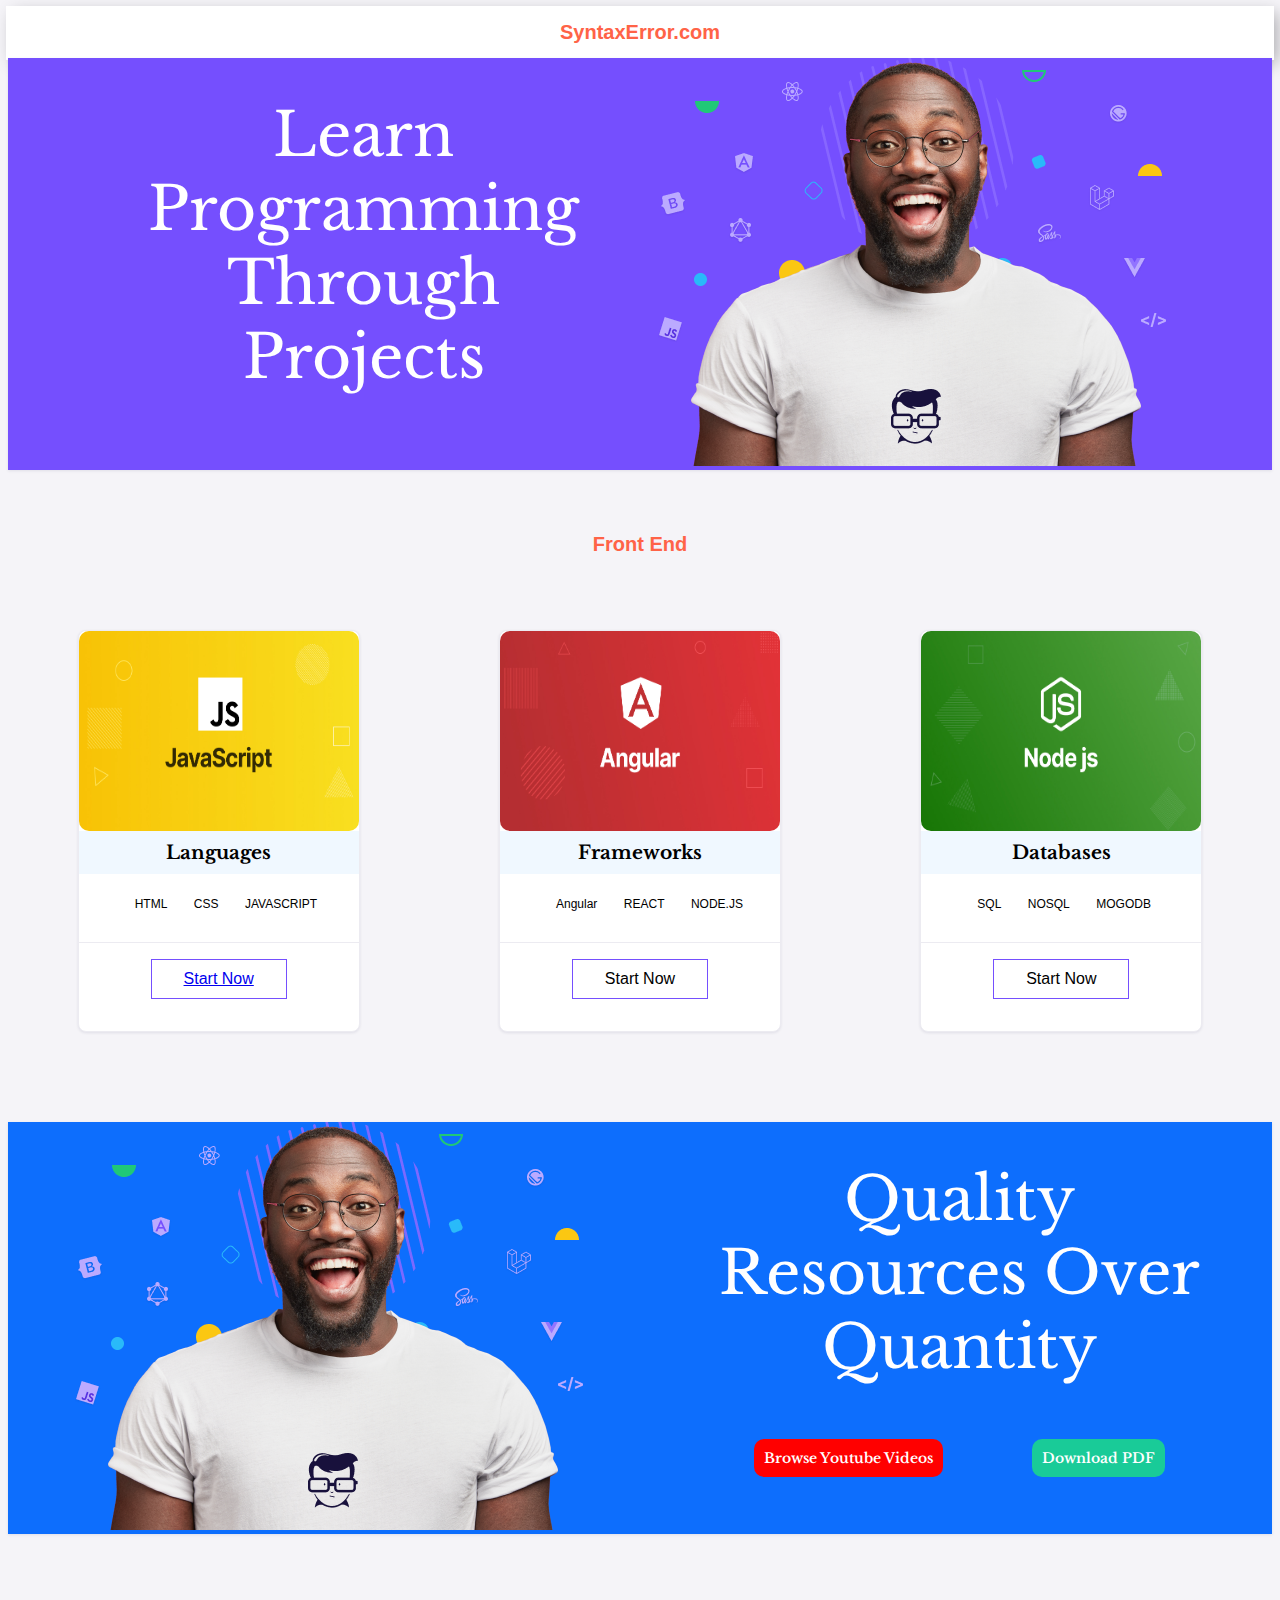
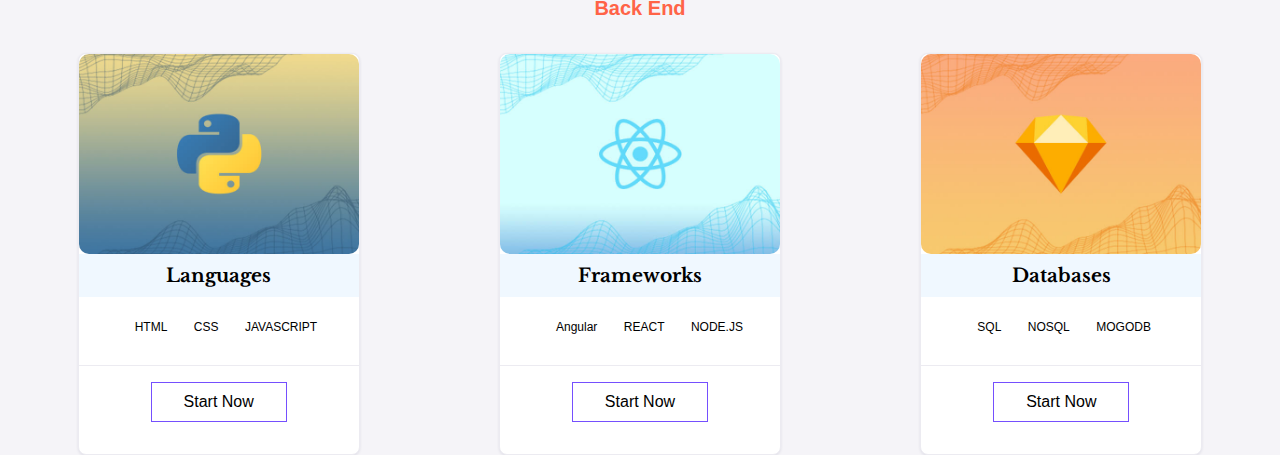
==== index.html @ 100a8759 "added new class selector" ====
<!DOCTYPE html>
<html lang="en">
<head>
    <meta charset="UTF-8">
    <meta http-equiv="X-UA-Compatible" content="IE=edge">
    <meta name="viewport" content="width=device-width, initial-scale=1.0">
    <link rel="stylesheet" href="style.css">
    <link rel="preconnect" href="https://fonts.googleapis.com">
<link rel="preconnect" href="https://fonts.gstatic.com" crossorigin>
<link href="https://fonts.googleapis.com/css2?family=Libre+Baskerville:wght@700&display=swap" rel="stylesheet">
   
<title>Home-SyntaxError.com</title>

</head>
<body>
 <div class="menu-bar">
     
        <h1> SyntaxError.com </h1>
 </div>

 <div class="title">
     
    <div class="bg-txt">
       
        Learn 
        Programming Through Projects
    </div>

    <div class="bg-img">
        <img src="./images/background.png" alt="">
    </div>
    

</div>




</div>


  
  
 <div class="front-end-title">

     <h1>Front End</h1>
    
    
 </div>

 <!--fron end container starts here -->

<div class="main-container">



    <div class="front-end">
        
        <div class="image-container">
            <img src="./images/java.jpg" alt="">

        </div>

        <div class="heading"><h3>Languages</h3></div>

        <div class="items">
            <ul>
                <li>HTML</li>
                <li>CSS</li>
                <li>JAVASCRIPT</li>
            </ul>
        </div>

        <div class="button">
            <button><a class="buttons-link"  href="./frontend/index.html">Start Now</a></button>
        </div>

    </div>





    <div class="front-end">
        
        <div class="image-container">
            <img src="./images/angular.jpg" alt="">

        </div>

        <div class="heading"><h3>Frameworks</h3></div>

        <div class="items">
            <ul>
                <li>Angular</li>
                <li>REACT</li>
                <li>NODE.JS</li>
            </ul>
        </div>

        <div class="button">
            <button>Start Now</button>
        </div>
        
    </div>





    <div class="front-end">
        
        <div class="image-container">

            <img src="./images/node.jpg" alt="">

        </div>

        <div class="heading"><h3>Databases</h3></div>

        <div class="items">
            <ul>
                <li>SQL</li>
                <li>NOSQL</li>
                <li>MOGODB</li>
            </ul>
        </div>

        <div class="button">
            <button>Start Now</button>
        </div>
        
    </div>
<!--front end container ends here -->


<div class="title-2">

    <div class="bg-img">
        <img src="./images/background.png" alt="">
        
    </div>
    
     
    <div class="bg-txt-2">
       
        Quality 
        Resources Over Quantity 

        <div class="buttons">

         <div class="buttons-container">

             <a class="buttons-a-first" href="">Browse Youtube Videos</a>  
              
            
        </div>

         <div class="buttons-container">
             <a class="buttons-a" href="">Download PDF</a>
            
        </div>
         

        </div>

    </div>


</div>


<div class="front-end-title">

    <h1>Back End</h1>
   
   
</div>




    <!--back end starts here-->

    <div class="front-end">
        
        <div class="image-container">
            <img src="./images/python2.jpg" alt="">

        </div>

        <div class="heading"><h3>Languages</h3></div>

        <div class="items">
            <ul>
                <li>HTML</li>
                <li>CSS</li>
                <li>JAVASCRIPT</li>
            </ul>
        </div>

        <div class="button">
            <button>Start Now</button>
        </div>

    </div>





    <div class="front-end">
        
        <div class="image-container">
            <img src="./images/django.jpg" alt="">

        </div>

        <div class="heading"><h3>Frameworks</h3></div>

        <div class="items">
            <ul>
                <li>Angular</li>
                <li>REACT</li>
                <li>NODE.JS</li>
            </ul>
        </div>

        <div class="button">
            <button>Start Now</button>
        </div>
        
    </div>





    <div class="front-end">
        
        <div class="image-container">

            <img src="./images/databasepy.jpg" alt="">

        </div>

        <div class="heading"><h3>Databases</h3></div>

        <div class="items">
            <ul>
                <li>SQL</li>
                <li>NOSQL</li>
                <li>MOGODB</li>
            </ul>
        </div>

        <div class="button">
            <button>Start Now</button>
        </div>
        
    </div>

    <!--backend ends here-->



</div>




 

</body>


</html>
---- style.css ----
body{
    background-color: #f5f4f8;
    font-family: "Source Sans Pro",sans-serif;
}

@media (min-width:200px)

{
    .menu-bar{
    
        padding: 0;
        
        width: 100%;
        background-color: white;
        display: flex;
        justify-content: space-around;
        box-shadow: inset 0 -3em 3em rgba(255, 255, 255, 0.1),
        0 0  0 2px rgb(255,255,255),
        0.3em 0.3em 1em rgba(0,0,0,0.3);
       
    }


    h1
{
    color: tomato;
    font-size: 20px;
}
  

}

.title{

    display: flex;
    flex-wrap: wrap;
    width: 100%;
    box-shadow: 0 1px 3px rgb(3 0 71 / 9%);
    background-color: white;
    justify-content: center;
    background-color: #754ffe;
    

}
.bg-txt{
    
  
    width: 500px;
    padding: 20px;
    margin-top: 20px;
    color: white;
    font-size: 60px;
    text-align: center;
    font-family: 'Libre Baskerville', serif;
    
    
}


.title-2{

    display: flex;
    flex-wrap: wrap;
    width: 100%;
    box-shadow: 0 1px 3px rgb(3 0 71 / 9%);
    background-color: white;
    justify-content: space-around;
    background-color: #0d6efd;;
    margin-top: 70px;
    

}
.bg-txt-2{
    
  
    width: 500px;
    padding: 20px;
    margin-top: 20px;
    color: white;
    font-size: 60px;
    text-align: center;
    font-family: 'Libre Baskerville', serif;
    
    
}

.buttons{

    display: flex;
  
    font-size:10px;
    margin-top: 50px;
    justify-content: space-around;
    
}



.buttons-container{
    border: 1px solid transparent;
    border-radius: .25rem;
    color: #5c5776;
    cursor: pointer;
    display: inline-block;
    font-size: .875rem;
    font-weight: 600;
    line-height: 1.6;
    padding: .75rem 1.25rem;
    text-align: center;
    
    
}



.buttons-container a{
    text-decoration: none;
}



.buttons-a
{
    background-color: #19cb98;
    border-color: #19cb98;
    color: #fff;
    padding: 10px;
    border-radius: 10px;
}


.buttons-a-first
{
    background-color: red;
    border-color: #19cb98;
    color: #fff;
    padding: 10px;
    border-radius: 10px;
}


.bg-img-2{

    width: 150px;
    
}


.title h1{

    text-align: center;
    font-size: 30px;
    color: black;
}

.front-end-title{
    display: flex;
    margin-top: 50px;
     width: 100%;
    
    justify-content: center;
}


.main-container{

    width: 100%;
    margin-top: 40px;
    display: flex;
    height: 400px;
    justify-content: space-around;
    flex-wrap: wrap;
    
    
    
}



.front-end{
    border: 1px solid #ecebf1;
    height: 400px;
    margin-top: 0;
    border-radius: .5rem;
    width: 280px;
    /*box-shadow: inset 0 -3em 3em rgba(255, 255, 255, 0.1),
        0 0  0 2px rgb(255,255,255),
        0.3em 0.3em 1em rgba(0,0,0,0.3);*/

        margin: 20px;
        box-shadow: 0 1px 3px rgb(3 0 71 / 9%);
        background-color: white;

        
        
}


    
.heading h3{
   
    text-align: center;
    background-color: aliceblue;
    margin-top: 0;
    padding: 10px;
    font-family: 'Libre Baskerville', serif;
}

.image-container{
    
    height: 200px;
    
    
}



.image-container img{
    height: 200px;
    border-radius: 10px;
    width: 280px;
}

.items{
    justify-content: center;
    margin: 5px;
   
    
    
}

.items ul{
    list-style-type: square;
    margin-top: 20px;
   
    
}

.items li {
    display: inline;
    padding: 1px;
    font-size: 12px;
    text-align: center;
    margin: 10px;

}








.button{
    display: flex;
    margin-top: 30px;
    justify-content: center;
    border-top: 1px solid #ecebf1;
}


.button button{
    
    background-color: white;
    color: black;
    padding: 10px 32px;
    text-align: center;
    text-decoration: none;
    border: 1px solid #754ffe;
    font-size: 16px;
    margin: 16px 2px;
    transition-duration: 0.4s;
    cursor: pointer;
}

.button button:hover{
    background-color: #754ffe;
    color: white;
}
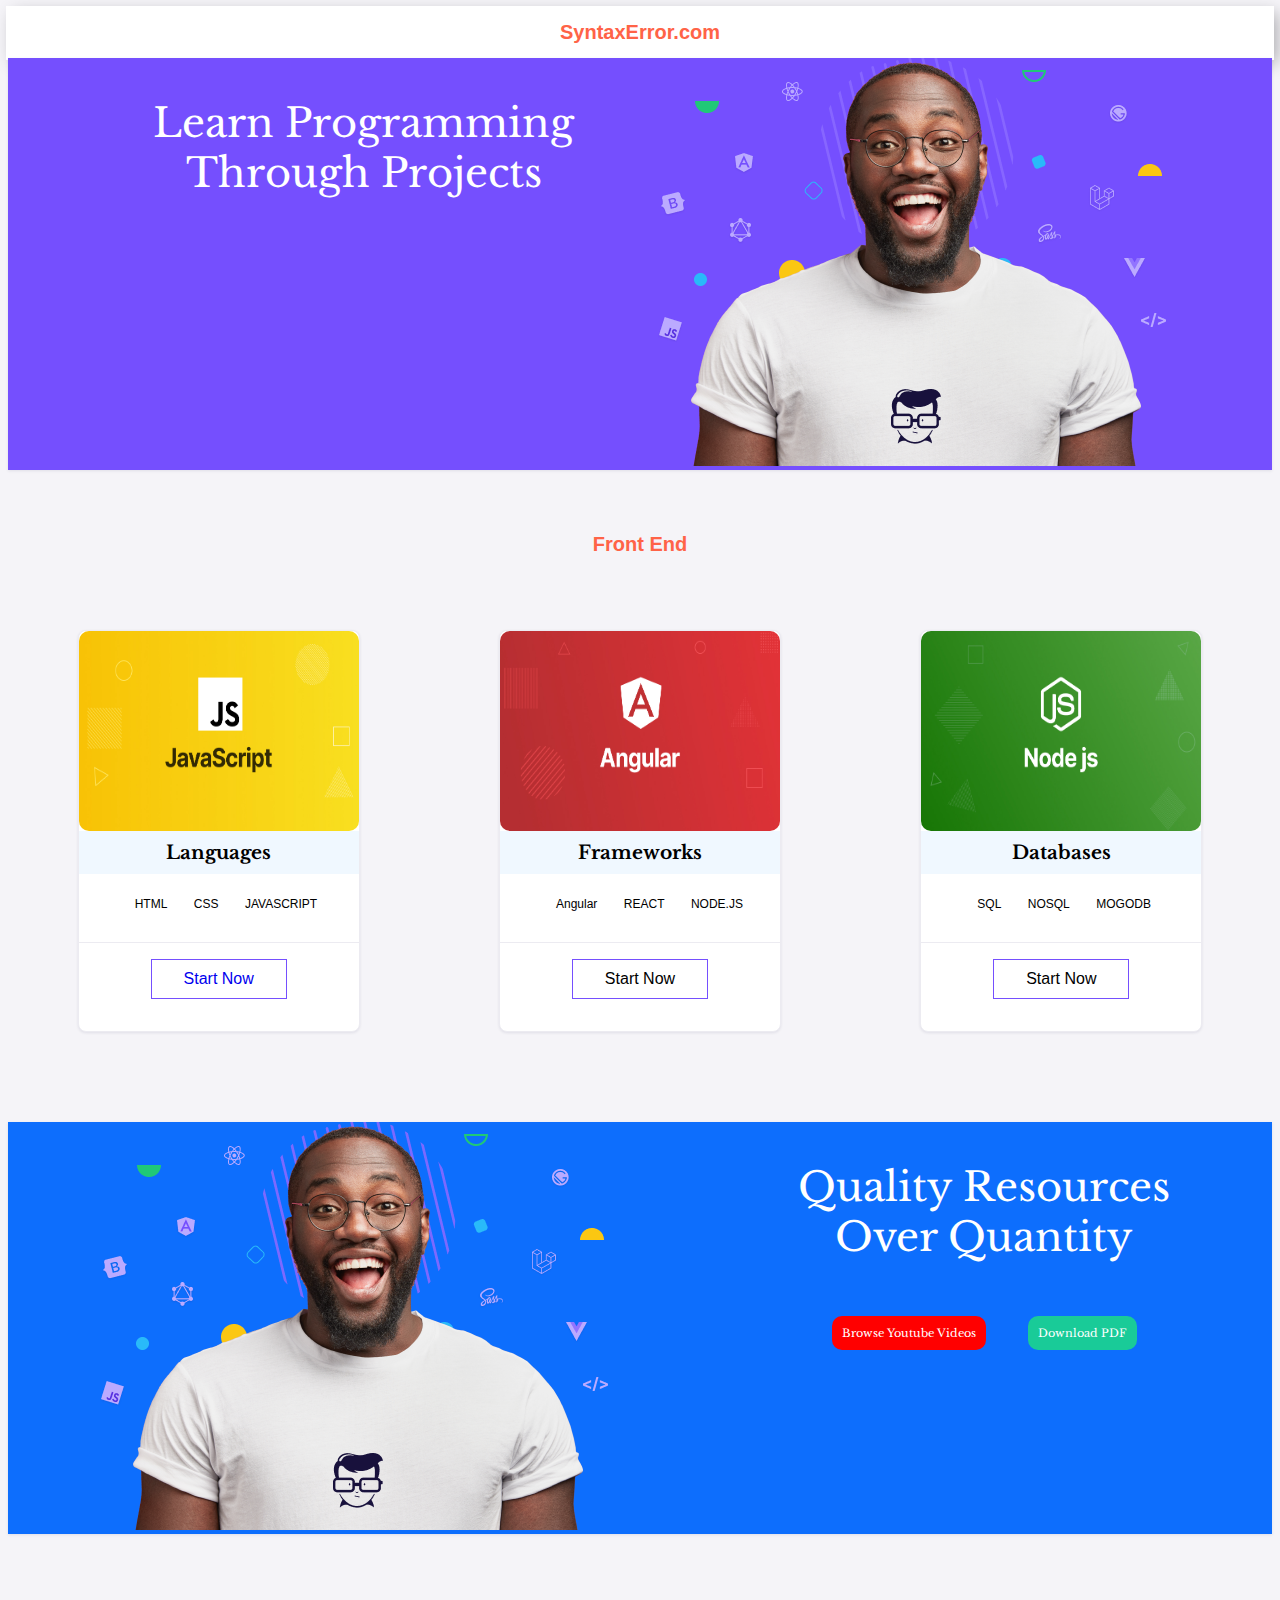
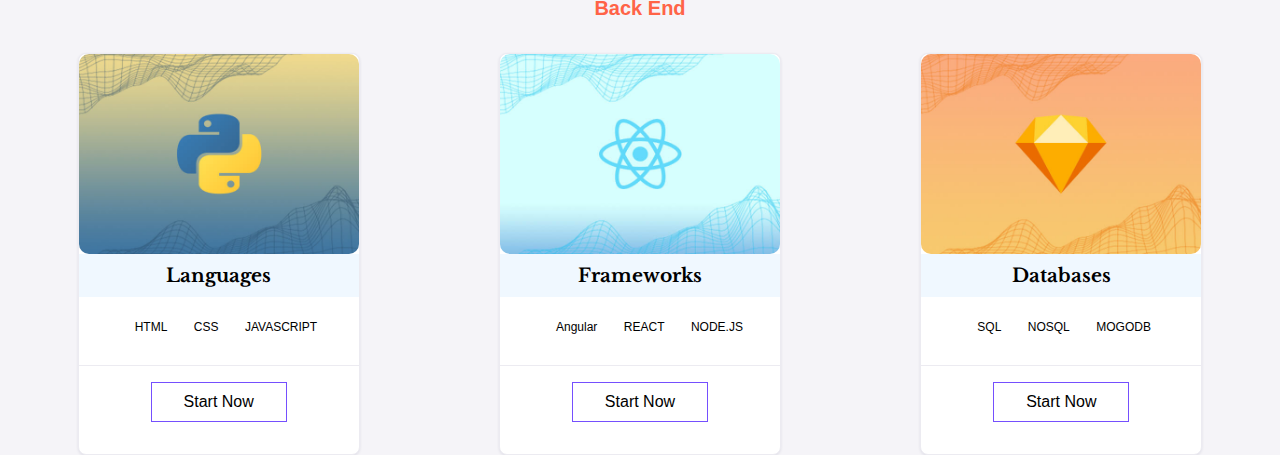
==== commit faf17d7a: "included few class names" ====
--- a/index.html
+++ b/index.html
@@ -72,7 +72,7 @@
         </div>
 
         <div class="button">
-            <button><a class="buttons-link"  href="./frontend/index.html">Start Now</a></button>
+            <button><a class="buttons-link" href="./frontend/index.html">Start Now</a></button>
         </div>
 
     </div>
@@ -136,7 +136,7 @@
 
 <div class="title-2">
 
-    <div class="bg-img">
+    <div class="bg-backend">
         <img src="./images/background.png" alt="">
         
     </div>
--- a/style.css
+++ b/style.css
@@ -1,11 +1,16 @@
-body{
-    background-color: #f5f4f8;
-    font-family: "Source Sans Pro",sans-serif;
-}
-
-@media (min-width:200px)
-
-{
+
+@media (min-width:300px)
+{
+    body{
+        background-color: #f5f4f8;
+        font-family: "Source Sans Pro",sans-serif;
+    }
+}
+
+
+
+
+
     .menu-bar{
     
         padding: 0;
@@ -28,7 +33,7 @@
 }
   
 
-}
+
 
 .title{
 
@@ -42,19 +47,25 @@
     
 
 }
-.bg-txt{
+
+
+
+    .bg-txt{
     
   
-    width: 500px;
-    padding: 20px;
-    margin-top: 20px;
-    color: white;
-    font-size: 60px;
-    text-align: center;
-    font-family: 'Libre Baskerville', serif;
-    
-    
-}
+        width: 500px;
+        padding: 20px;
+        margin-top: 20px;
+        color: white;
+        font-size: 40px;
+        text-align: center;
+        font-family: 'Libre Baskerville', serif;
+        
+        
+    }
+
+
+
 
 
 .title-2{
@@ -73,11 +84,11 @@
 .bg-txt-2{
     
   
-    width: 500px;
+    width: 400px;
     padding: 20px;
     margin-top: 20px;
     color: white;
-    font-size: 60px;
+    font-size: 40px;
     text-align: center;
     font-family: 'Libre Baskerville', serif;
     
@@ -87,11 +98,14 @@
 .buttons{
 
     display: flex;
-  
     font-size:10px;
     margin-top: 50px;
-    justify-content: space-around;
-    
+    justify-content: center;
+    
+}
+.buttons-link{
+  text-decoration: none;
+   
 }
 
 
@@ -102,19 +116,21 @@
     color: #5c5776;
     cursor: pointer;
     display: inline-block;
-    font-size: .875rem;
-    font-weight: 600;
+    font-size: .7rem;
+    font-weight: 100;
     line-height: 1.6;
     padding: .75rem 1.25rem;
     text-align: center;
     
     
+    
 }
 
 
 
 .buttons-container a{
     text-decoration: none;
+    
 }
 
 
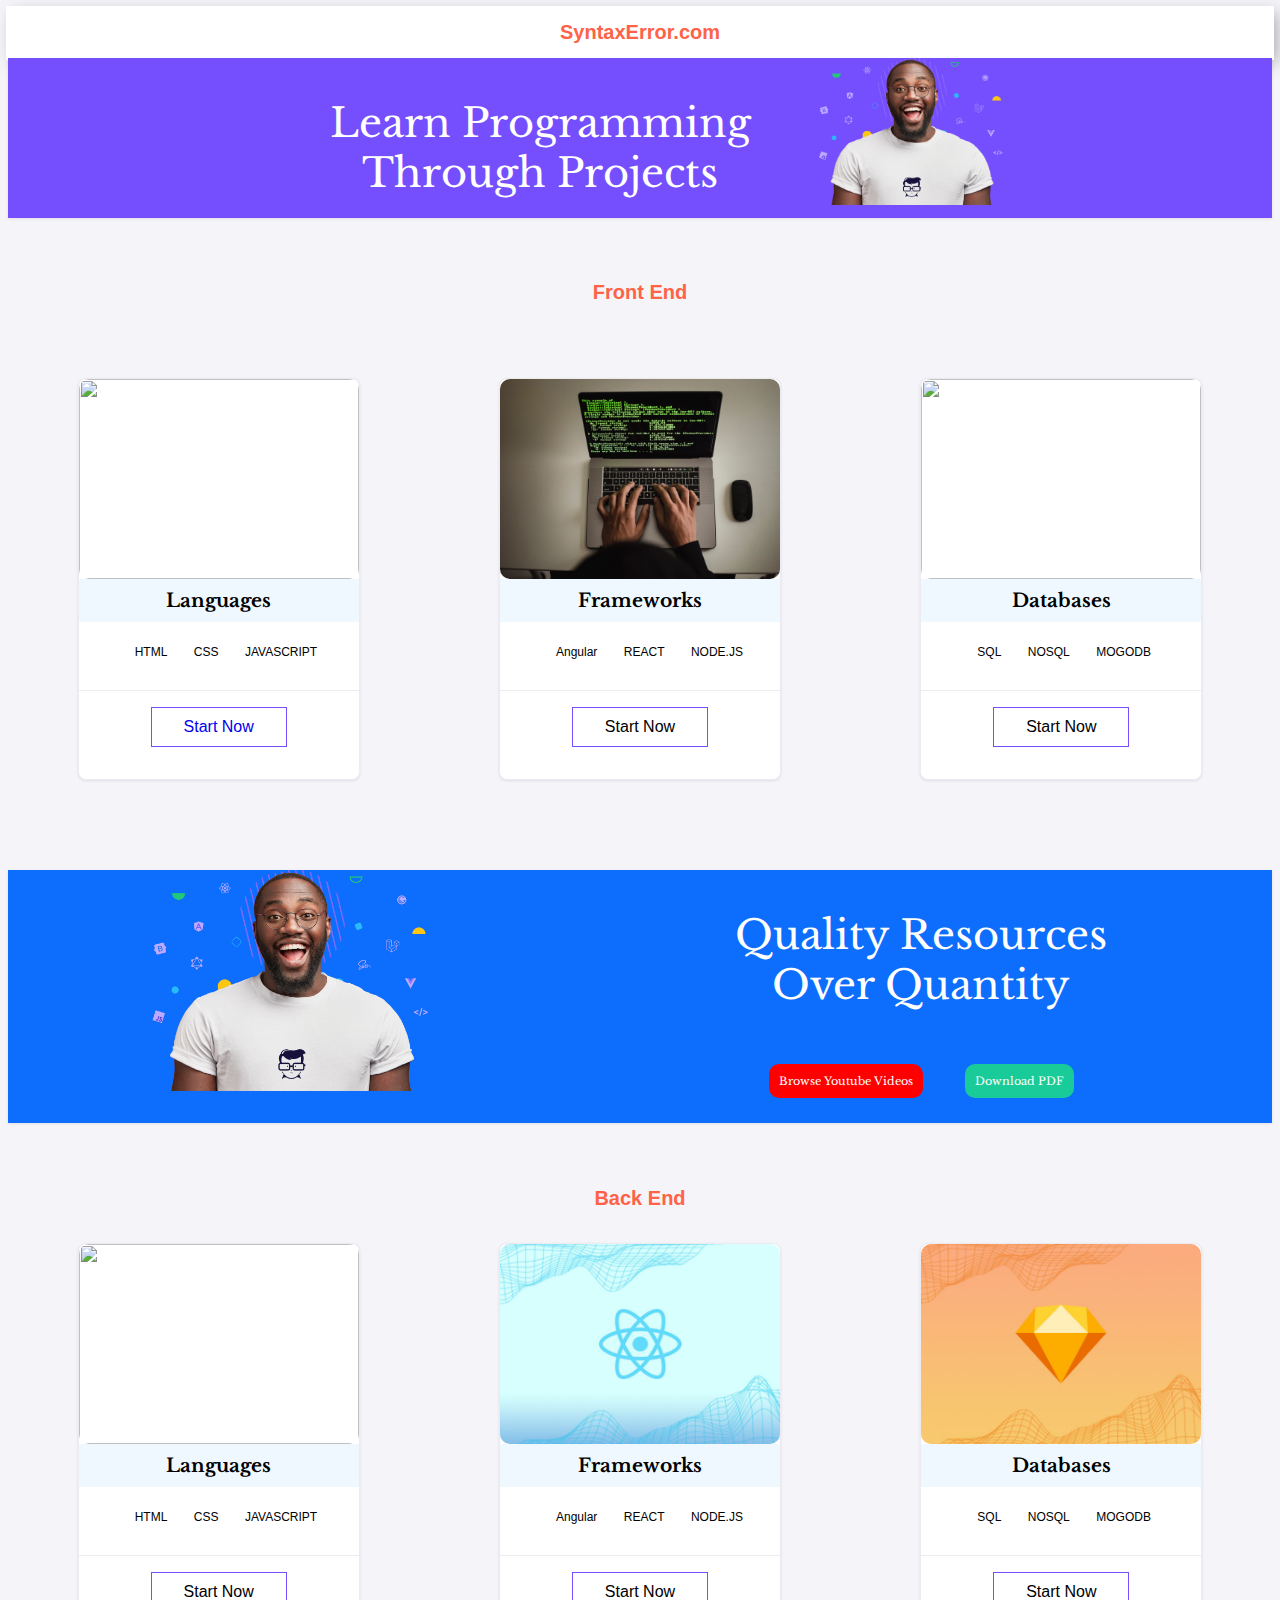
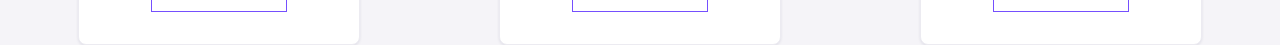
==== commit b81bb00a: "connected new image files" ====
--- a/index.html
+++ b/index.html
@@ -57,7 +57,7 @@
     <div class="front-end">
         
         <div class="image-container">
-            <img src="./images/java.jpg" alt="">
+            <img src="./images/frontend1.jpg" alt="">
 
         </div>
 
@@ -84,7 +84,7 @@
     <div class="front-end">
         
         <div class="image-container">
-            <img src="./images/angular.jpg" alt="">
+            <img src="./images/code2.jpg" alt="">
 
         </div>
 
@@ -112,7 +112,7 @@
         
         <div class="image-container">
 
-            <img src="./images/node.jpg" alt="">
+            <img src="./images/codeframe.jpg" alt="">
 
         </div>
 
@@ -185,7 +185,7 @@
     <div class="front-end">
         
         <div class="image-container">
-            <img src="./images/python2.jpg" alt="">
+            <img src="./images/pythoncode.jpg" alt="">
 
         </div>
 
--- a/style.css
+++ b/style.css
@@ -64,6 +64,10 @@
         
     }
 
+.bg-img img{
+    width: 200px;
+}
+
 
 
 
@@ -81,6 +85,12 @@
     
 
 }
+
+.bg-backend img{
+   width: 300px;
+}
+
+
 .bg-txt-2{
     
   
@@ -155,11 +165,7 @@
 }
 
 
-.bg-img-2{
-
-    width: 150px;
-    
-}
+
 
 
 .title h1{
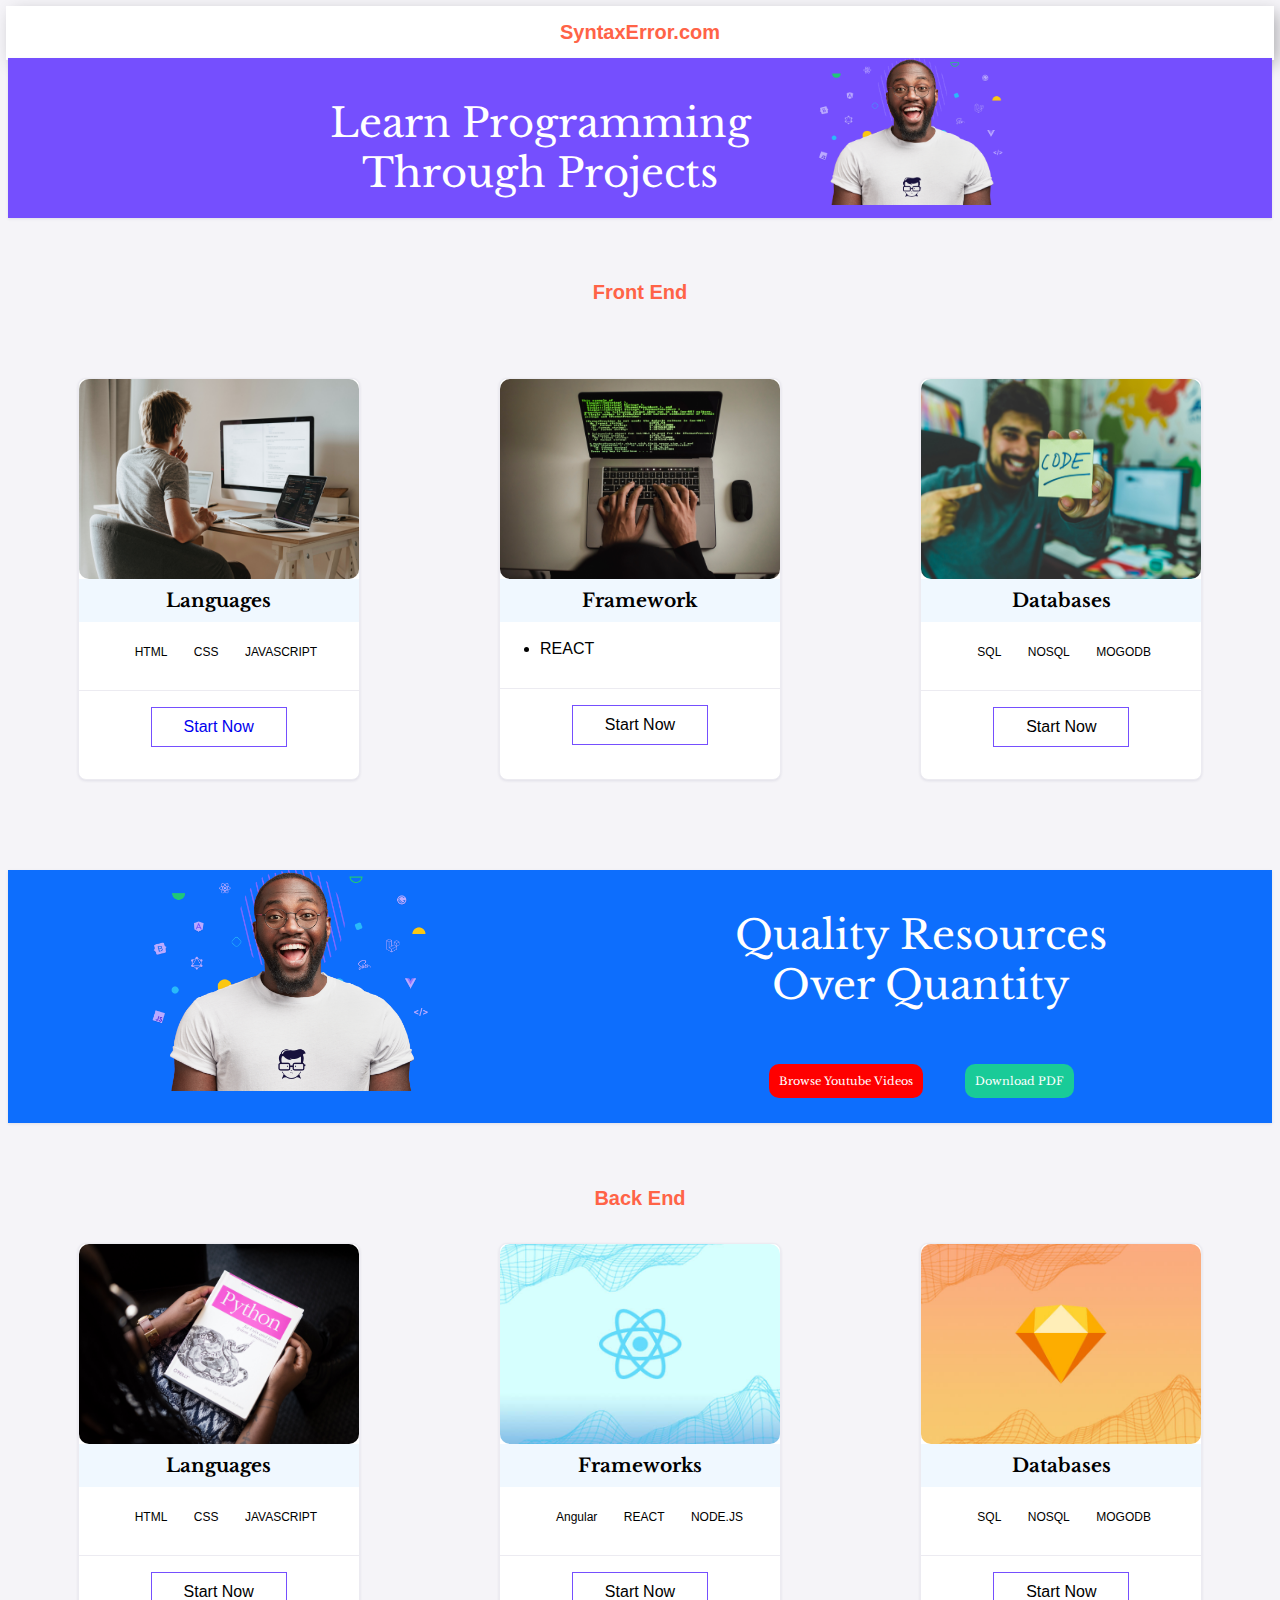
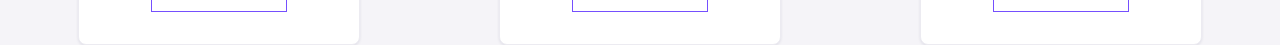
==== commit c2c3b054: "changed the frameworks to just react" ====
--- a/index.html
+++ b/index.html
@@ -88,13 +88,11 @@
 
         </div>
 
-        <div class="heading"><h3>Frameworks</h3></div>
-
-        <div class="items">
-            <ul>
-                <li>Angular</li>
+        <div class="heading"><h3>Framework</h3></div>
+
+        <div class="items-framework">
+            <ul> 
                 <li>REACT</li>
-                <li>NODE.JS</li>
             </ul>
         </div>
 
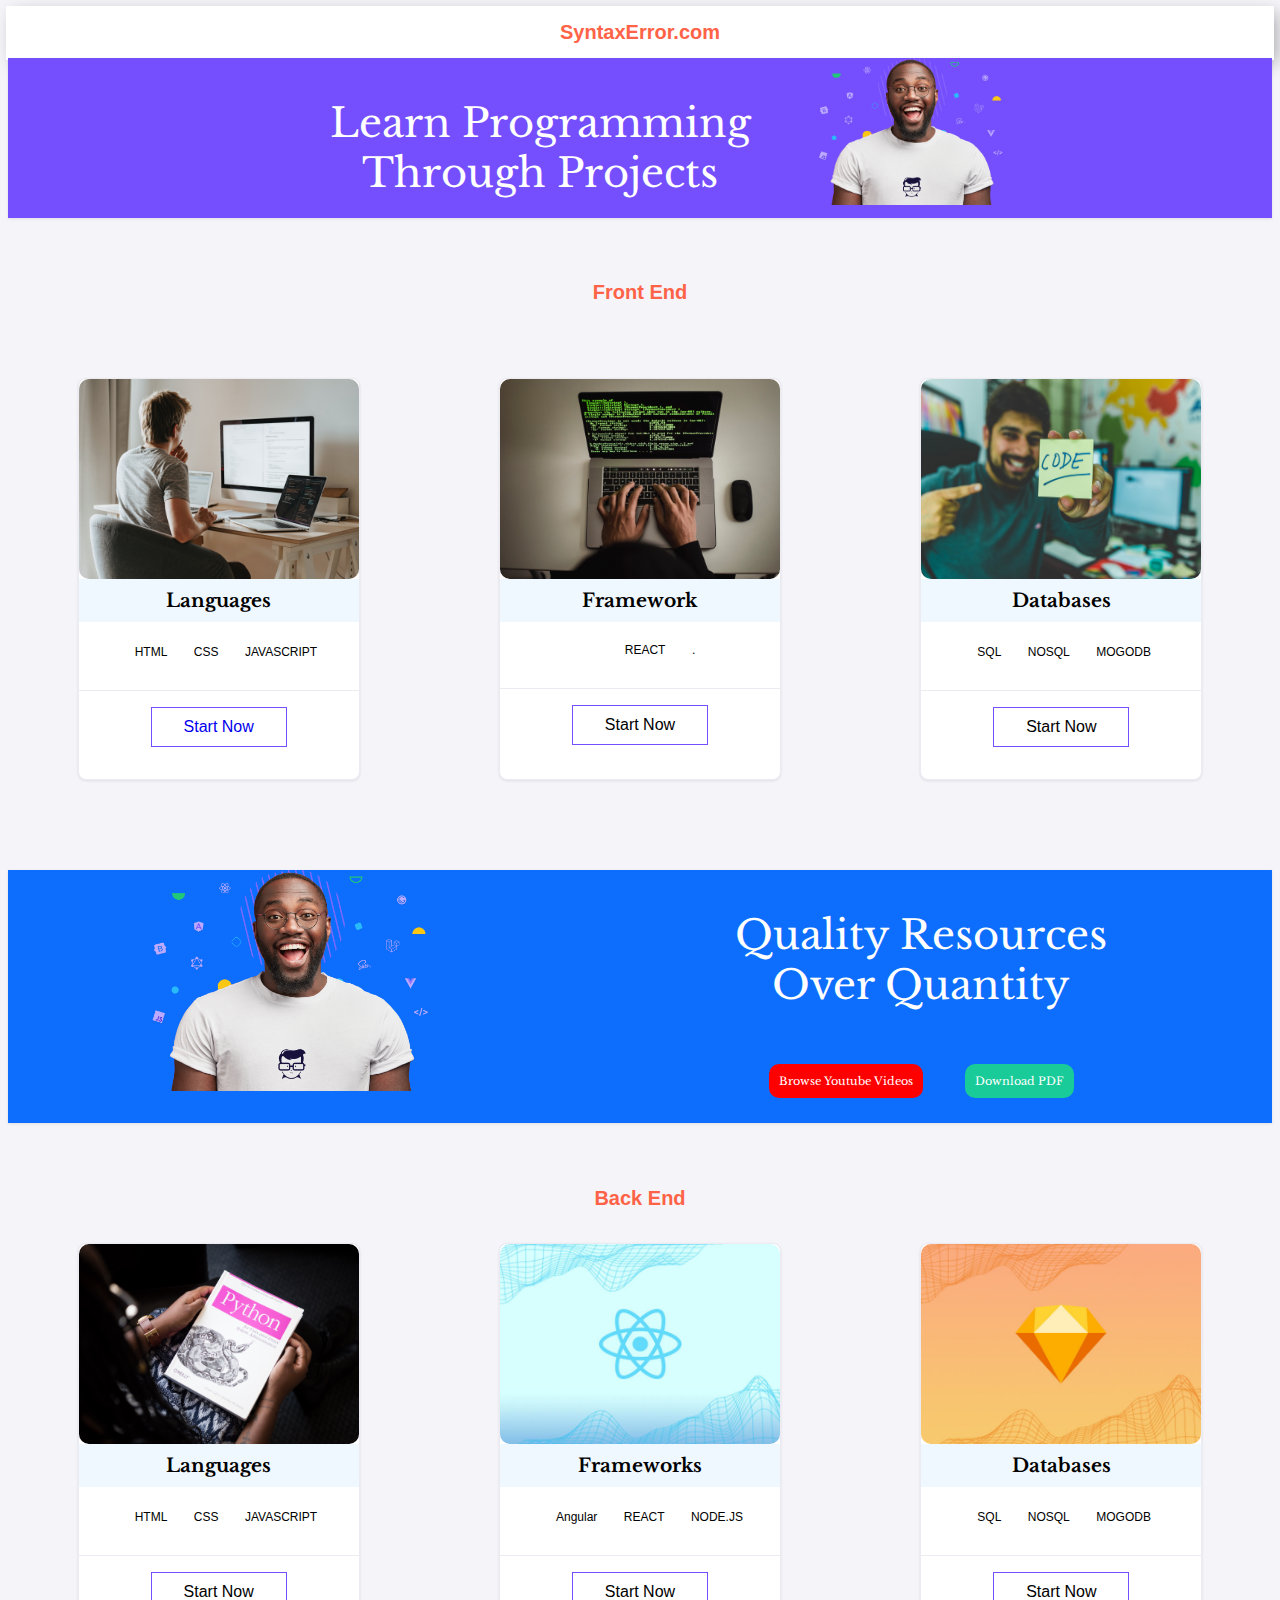
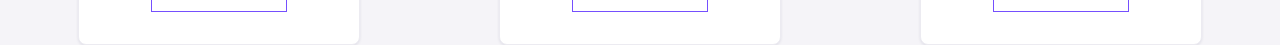
==== commit dbcd456f: "changes to my front" ====
--- a/index.html
+++ b/index.html
@@ -93,6 +93,7 @@
         <div class="items-framework">
             <ul> 
                 <li>REACT</li>
+                <li>.</li>
             </ul>
         </div>
 
--- a/style.css
+++ b/style.css
@@ -243,20 +243,14 @@
     width: 280px;
 }
 
-.items{
+.items ul{
     justify-content: center;
     margin: 5px;
-   
-    
-    
-}
-
-.items ul{
-    list-style-type: square;
     margin-top: 20px;
-   
-    
-}
+    
+    
+}
+
 
 .items li {
     display: inline;
@@ -268,10 +262,18 @@
 }
 
 
-
-
-
-
+.items-framework ul  {
+  list-style: none;
+  text-align: center;
+ 
+}
+
+.items-framework li{
+    font-size: 12px;
+    display: inline;
+    padding: 1px;
+    margin: 10px;
+}
 
 
 .button{
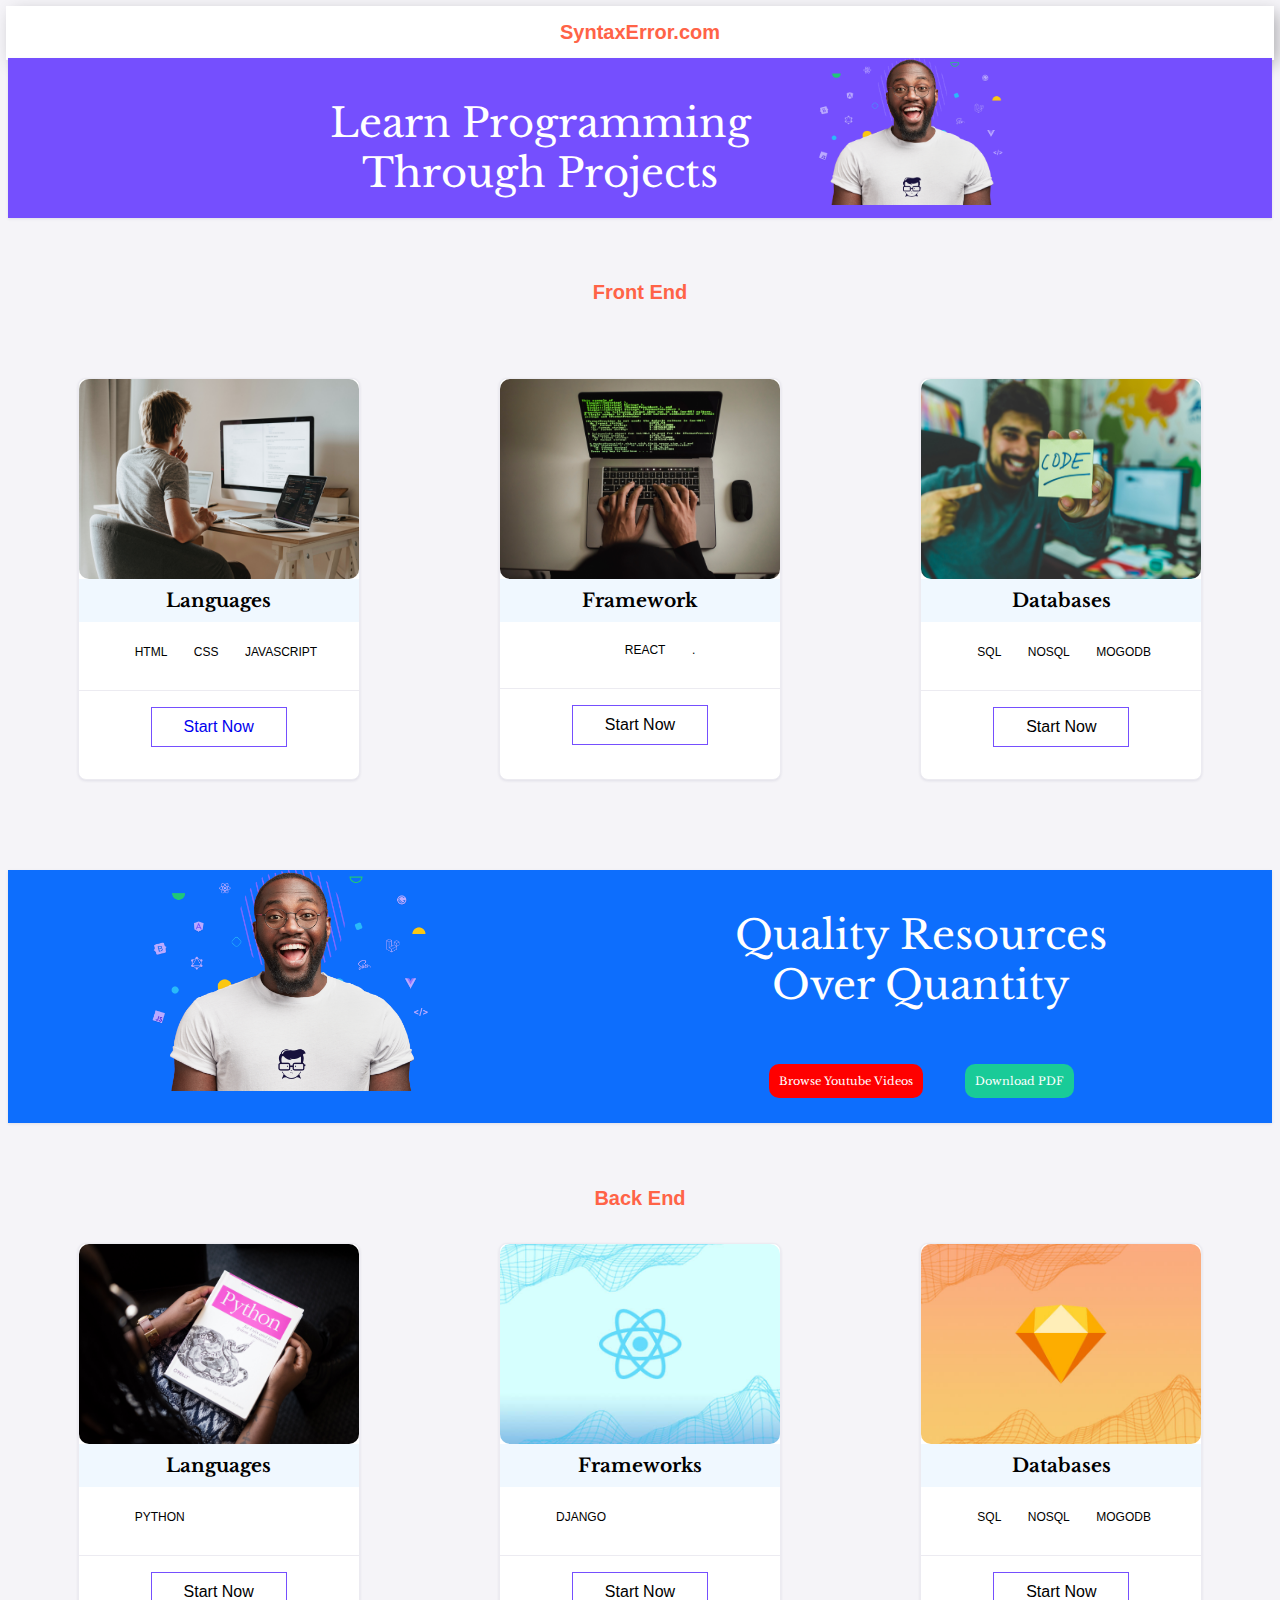
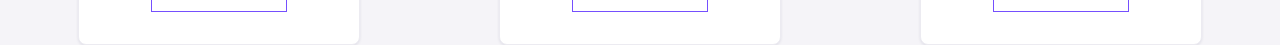
==== commit a5137d5a: "changes to my project list" ====
--- a/index.html
+++ b/index.html
@@ -192,9 +192,7 @@
 
         <div class="items">
             <ul>
-                <li>HTML</li>
-                <li>CSS</li>
-                <li>JAVASCRIPT</li>
+                <li>PYTHON</li>
             </ul>
         </div>
 
@@ -219,9 +217,9 @@
 
         <div class="items">
             <ul>
-                <li>Angular</li>
-                <li>REACT</li>
-                <li>NODE.JS</li>
+                
+                <li>DJANGO</li>
+                
             </ul>
         </div>
 
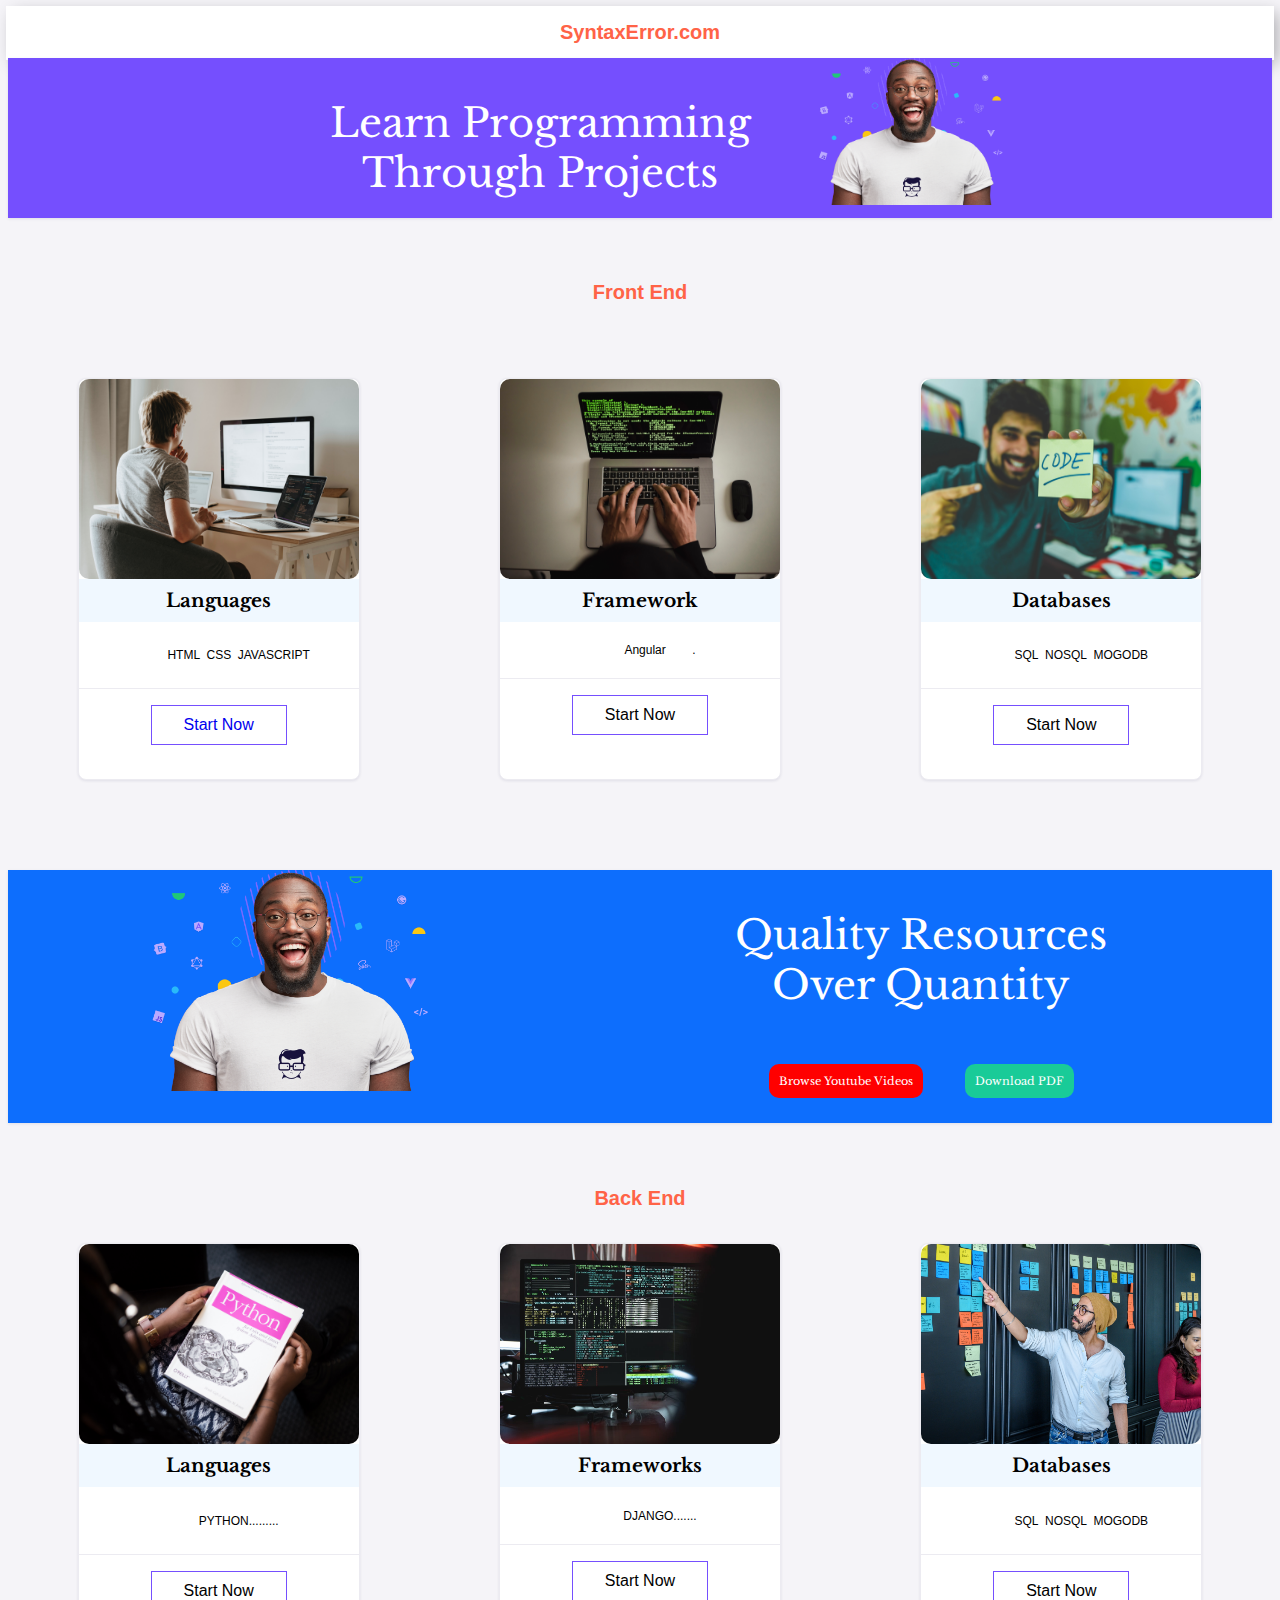
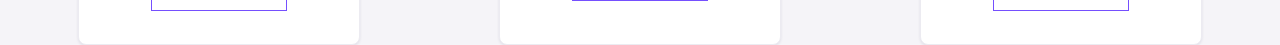
==== commit d156aeb1: "changed the back end cards display images" ====
--- a/index.html
+++ b/index.html
@@ -92,7 +92,7 @@
 
         <div class="items-framework">
             <ul> 
-                <li>REACT</li>
+                <li>Angular</li>
                 <li>.</li>
             </ul>
         </div>
@@ -192,33 +192,33 @@
 
         <div class="items">
             <ul>
-                <li>PYTHON</li>
-            </ul>
-        </div>
-
-        <div class="button">
-            <button>Start Now</button>
-        </div>
-
-    </div>
-
-
-
-
-
-    <div class="front-end">
-        
-        <div class="image-container">
-            <img src="./images/django.jpg" alt="">
+                <li>PYTHON.........</li>
+            </ul>
+        </div>
+
+        <div class="button">
+            <button>Start Now</button>
+        </div>
+
+    </div>
+
+
+
+
+
+    <div class="front-end">
+        
+        <div class="image-container">
+            <img src="./images/django.jpeg" alt="">
 
         </div>
 
         <div class="heading"><h3>Frameworks</h3></div>
 
-        <div class="items">
+        <div class="items-framework">
             <ul>
                 
-                <li>DJANGO</li>
+                <li>DJANGO.......</li>
                 
             </ul>
         </div>
@@ -237,7 +237,7 @@
         
         <div class="image-container">
 
-            <img src="./images/databasepy.jpg" alt="">
+            <img src="./images/databases.jpg" alt="">
 
         </div>
 
--- a/style.css
+++ b/style.css
@@ -236,17 +236,24 @@
 }
 
 
-
 .image-container img{
     height: 200px;
     border-radius: 10px;
     width: 280px;
 }
 
+.items{
+display: flex;
+justify-content: center;
+margin: 0px;
+padding: 0px;
+
+
+}
 .items ul{
     justify-content: center;
     margin: 5px;
-    margin-top: 20px;
+  
     
     
 }
@@ -257,7 +264,7 @@
     padding: 1px;
     font-size: 12px;
     text-align: center;
-    margin: 10px;
+    
 
 }
 
@@ -278,7 +285,7 @@
 
 .button{
     display: flex;
-    margin-top: 30px;
+    margin-top: 20px;
     justify-content: center;
     border-top: 1px solid #ecebf1;
 }
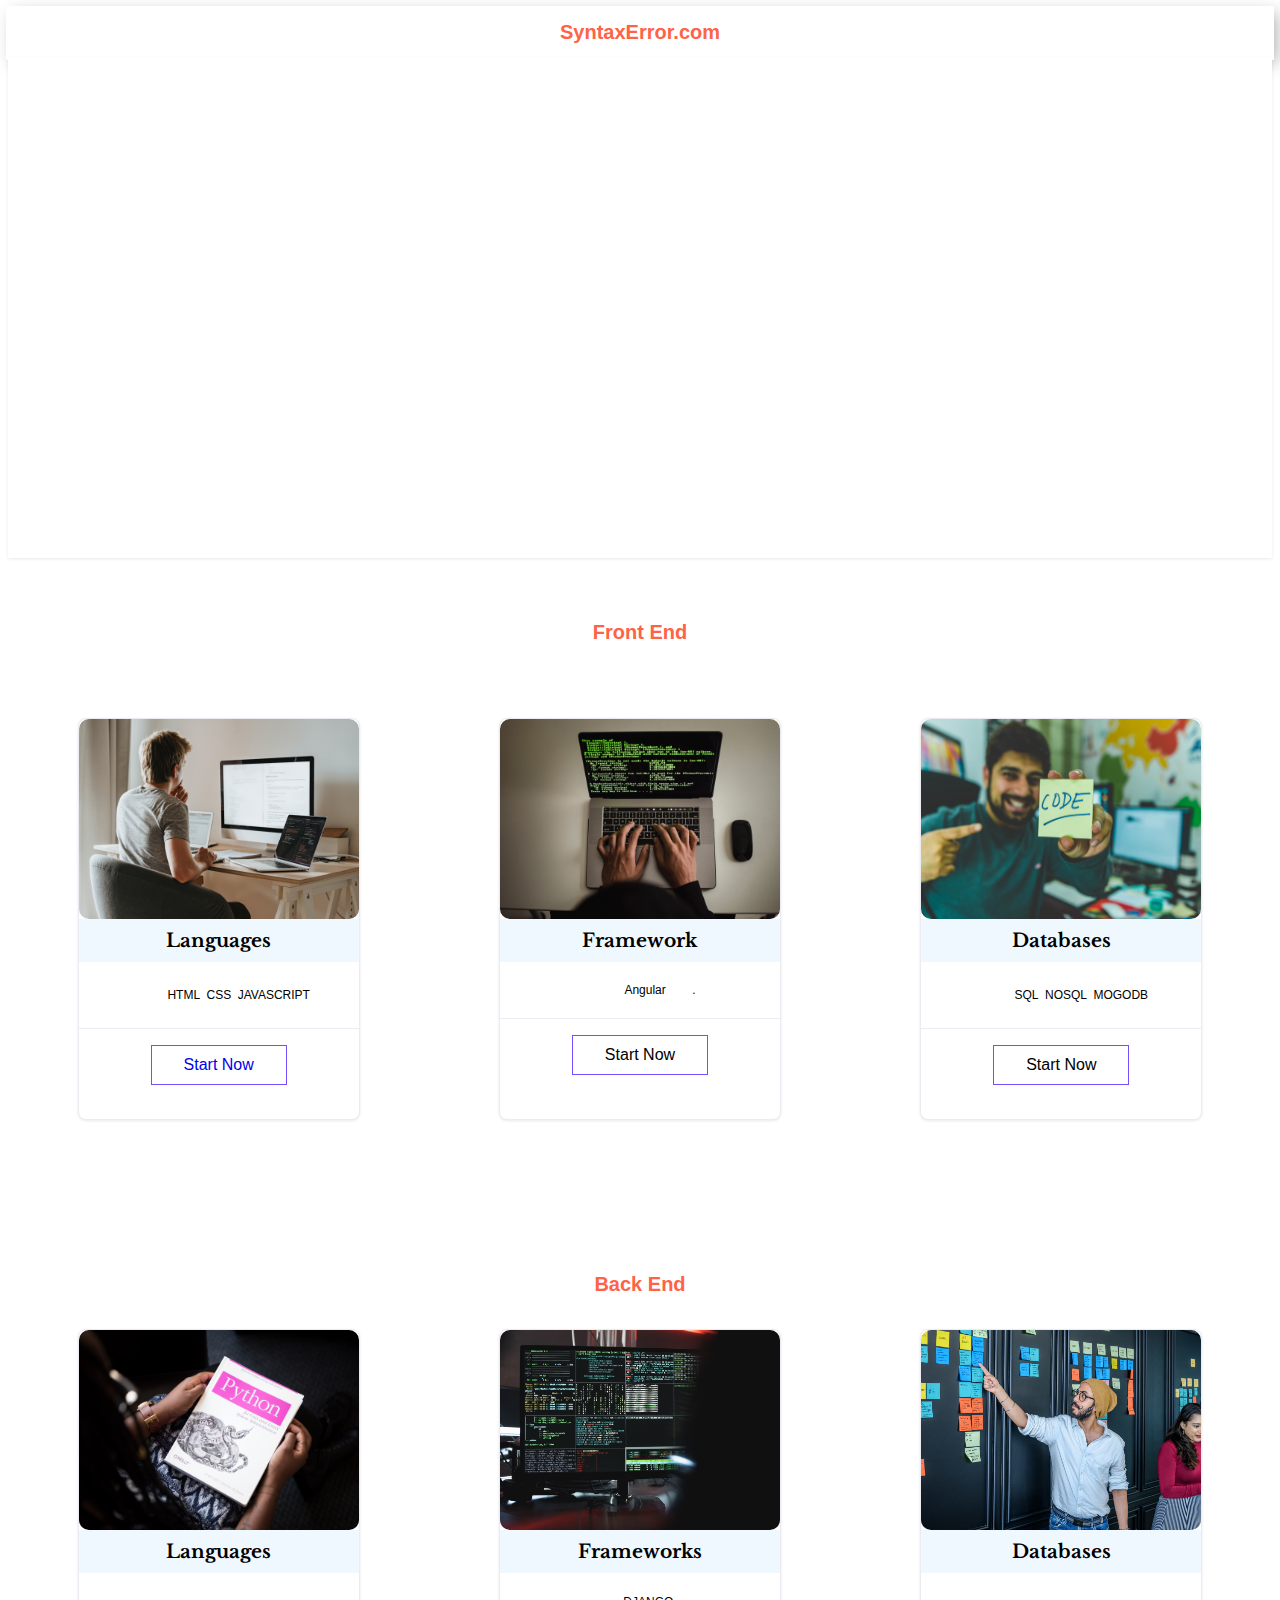
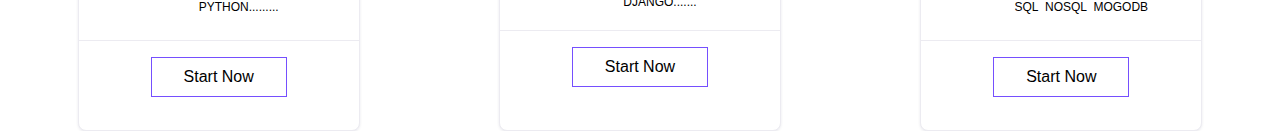
==== commit e544275b: "changed background image and page structure" ====
--- a/index.html
+++ b/index.html
@@ -12,7 +12,10 @@
 <title>Home-SyntaxError.com</title>
 
 </head>
+
+
 <body>
+    
  <div class="menu-bar">
      
         <h1> SyntaxError.com </h1>
@@ -23,11 +26,11 @@
     <div class="bg-txt">
        
         Learn 
-        Programming Through Projects
+        Programming Through Projects />
     </div>
 
     <div class="bg-img">
-        <img src="./images/background.png" alt="">
+        
     </div>
     
 
@@ -135,44 +138,13 @@
 
 <div class="title-2">
 
-    <div class="bg-backend">
-        <img src="./images/background.png" alt="">
-        
-    </div>
-    
-     
-    <div class="bg-txt-2">
-       
-        Quality 
-        Resources Over Quantity 
-
-        <div class="buttons">
-
-         <div class="buttons-container">
-
-             <a class="buttons-a-first" href="">Browse Youtube Videos</a>  
-              
-            
-        </div>
-
-         <div class="buttons-container">
-             <a class="buttons-a" href="">Download PDF</a>
-            
-        </div>
-         
-
-        </div>
-
-    </div>
-
-
+   
 </div>
 
 
 <div class="front-end-title">
 
     <h1>Back End</h1>
-   
    
 </div>
 
@@ -264,10 +236,6 @@
 </div>
 
 
-
-
- 
-
 </body>
 
 
--- a/style.css
+++ b/style.css
@@ -2,7 +2,7 @@
 @media (min-width:300px)
 {
     body{
-        background-color: #f5f4f8;
+        background-color: #ffffff;
         font-family: "Source Sans Pro",sans-serif;
     }
 }
@@ -34,7 +34,6 @@
   
 
 
-
 .title{
 
     display: flex;
@@ -43,8 +42,9 @@
     box-shadow: 0 1px 3px rgb(3 0 71 / 9%);
     background-color: white;
     justify-content: center;
-    background-color: #754ffe;
-    
+    background-image: url(./images/artwork.jpg);
+    background-size: contain;
+    height: 500px;
 
 }
 
@@ -53,9 +53,9 @@
     .bg-txt{
     
   
-        width: 500px;
+       
         padding: 20px;
-        margin-top: 20px;
+       margin: 25%;
         color: white;
         font-size: 40px;
         text-align: center;
@@ -80,11 +80,12 @@
     box-shadow: 0 1px 3px rgb(3 0 71 / 9%);
     background-color: white;
     justify-content: space-around;
-    background-color: #0d6efd;;
     margin-top: 70px;
     
 
 }
+
+
 
 .bg-backend img{
    width: 300px;
